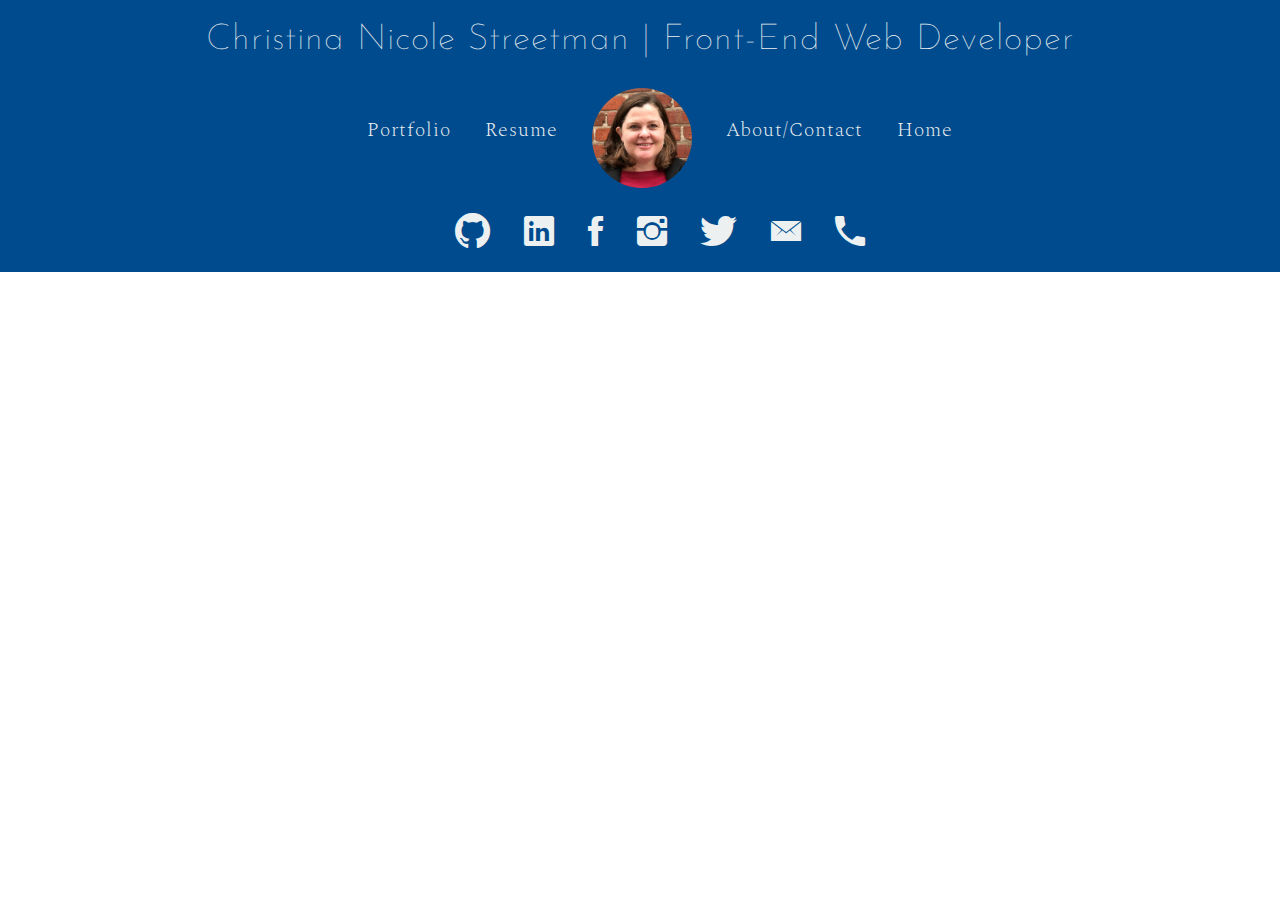
==== contact.html @ f12fd8ff "adding contact" ====
<!DOCTYPE html>
<html>
  <head>
    <meta charset="utf-8">
    <meta name="viewport" content="width=device-width, initial-scale=1">
    <title>Nicole Streetman</title>
    <link rel="stylesheet" href="http://code.ionicframework.com/ionicons/2.0.1/css/ionicons.min.css">
    <link rel="stylesheet" href="https://maxcdn.bootstrapcdn.com/bootstrap/3.3.7/css/bootstrap.min.css"crossorigin="anonymous">
    <link href="https://fonts.googleapis.com/css?family=Josefin+Sans:100,300,400|Spectral:200,300" rel="stylesheet">
    <link rel="stylesheet" href="./css/ionicons.css">
    <link rel="stylesheet" href="./css/styles.css">

  </head>
  <body>
    <div id="app-container">
        <div class="navbar">
          <h1>Christina Nicole Streetman | Front-End Web Developer</h1>

          <ul>
            <li class="menu-item">Portfolio</li>
            <li class="menu-item">Resume</li>
            <li class="navbar-pic"><img src="images/streetman_headshot.jpg"></li>
            <li class="menu-item">About/Contact</li>
            <li class="menu-item">Home</li>
          </ul>

        </div>
      <!-- <div class="background">
        <img src="images/india-with-kids3.jpg">
      </div> -->
    </div>
    <div class="footer">
      <ul>
        <li class="icon-social"><a href="https://github.com/nstreetman"><i class="icon ion-social-github"></i></a></li>
        <li class="icon-social"><a href="https://www.linkedin.com/in/nstreetman/"><i class="icon ion-social-linkedin"></i></a></li>
        <li class="icon-social"><a href="https://www.facebook.com/nicole.streetman"><i class="icon ion-social-facebook"></i></a></li>
        <li class="icon-social"><a href="https://www.instagram.com/nstreetman"><i class="icon ion-social-instagram"></i></a></li>
        <li class="icon-social"><a href="https://twitter.com/nstreetman"><i class="icon ion-social-twitter"></i></a></li>
        <li class="icon-social"><a href="mailto:nicole@nicolestreetman.com"><i class="icon ion-ios-email"></i></a></li>
        <li class="icon-social"><a href="tel:18433275851"><i class="icon ion-android-call"></i></a></li>
      </ul>
    </div>


    <script src="./js/utils.js"></script>
    <script src="./js/app.js"></script>

  </body>
</html>
---- css/styles.css ----
* {
  box-sizing: border-box; }

img {
  width: 100%;
  display: block; }

div .navbar {
  width: 100%; }

.navbar h1 {
  font-weight: 100;
  font-family: 'Josefin Sans', sans-serif;
  font-weight: 100;
  letter-spacing: 1px; }

.navbar {
  color: #ecf0f1;
  background-color: #004B8D;
  margin-left: auto;
  margin-right: auto;
  margin-top: 0px;
  margin-bottom: 0px;
  font-weight: normal;
  width: 100%;
  text-align: center;
  border-radius: 0%; }

.navbar ul {
  text-decoration: none;
  list-style: none;
  display: inline-block; }

.navbar li {
  display: inline-block;
  text-decoration: none;
  font-family: 'Spectral', serif;
  font-weight: 200;
  letter-spacing: 1px;
  font-size: 2rem;
  text-align: right;
  vertical-align: middle;
  padding: 2px 15px 2px 15px; }

.navbar-pic img {
  width: 100px;
  height: 100px;
  border-radius: 100px;
  margin-top: 15px; }

div .footer {
  width: 100%; }

.footer {
  color: #ecf0f1;
  background-color: #004B8D;
  margin-left: auto;
  margin-right: auto;
  margin-top: 0px;
  margin-bottom: 0px;
  font-weight: normal;
  width: 100%;
  text-align: center;
  border-radius: 0%; }

.footer ul {
  text-decoration: none;
  list-style: none;
  display: inline-block; }

.footer li {
  display: inline-block;
  text-decoration: none;
  font-size: 2rem;
  text-align: right;
  vertical-align: middle;
  padding: 2px 15px 2px 15px; }

.icon-social i {
  font-family: "Ionicons";
  font-size: 2em; }

.footer a {
  text-decoration: none; }

.footer a:hover {
  color: black; }

.footer a:link {
  color: #ecf0f1; }

.footer a:visited {
  color: #ecf0f1; }

/*# sourceMappingURL=styles.css.map */
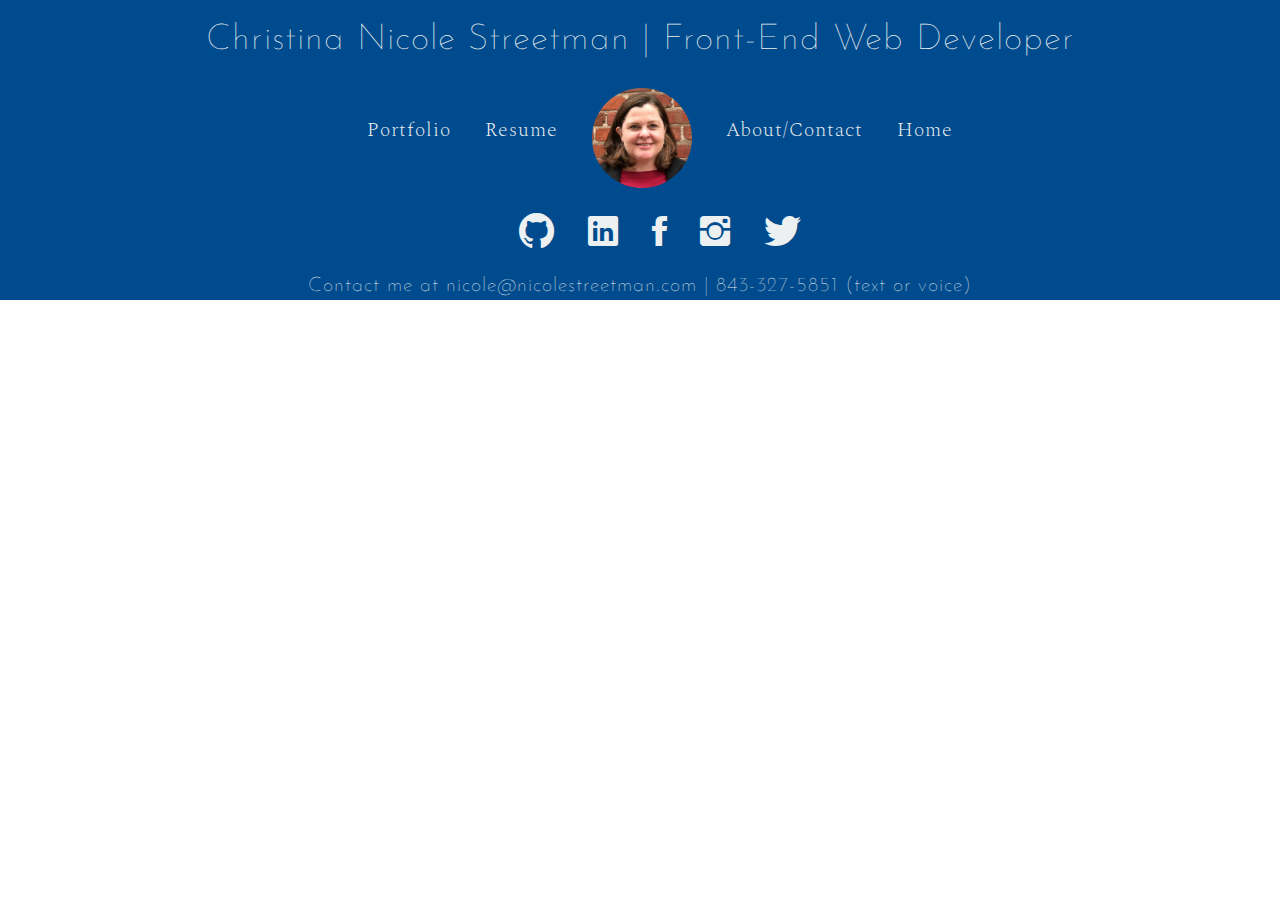
==== commit e9060d01: "dropdown nav" ====
--- a/contact.html
+++ b/contact.html
@@ -21,13 +21,13 @@
             <li class="menu-item">Resume</li>
             <li class="navbar-pic"><img src="images/streetman_headshot.jpg"></li>
             <li class="menu-item">About/Contact</li>
-            <li class="menu-item">Home</li>
+            <li class="menu-item"><a href="https://nicolestreetman.com">Home</li>
           </ul>
 
         </div>
-      <!-- <div class="background">
-        <img src="images/india-with-kids3.jpg">
-      </div> -->
+      <div class="background-secondary-page">
+
+      </div>
     </div>
     <div class="footer">
       <ul>
@@ -36,9 +36,14 @@
         <li class="icon-social"><a href="https://www.facebook.com/nicole.streetman"><i class="icon ion-social-facebook"></i></a></li>
         <li class="icon-social"><a href="https://www.instagram.com/nstreetman"><i class="icon ion-social-instagram"></i></a></li>
         <li class="icon-social"><a href="https://twitter.com/nstreetman"><i class="icon ion-social-twitter"></i></a></li>
-        <li class="icon-social"><a href="mailto:nicole@nicolestreetman.com"><i class="icon ion-ios-email"></i></a></li>
-        <li class="icon-social"><a href="tel:18433275851"><i class="icon ion-android-call"></i></a></li>
       </ul>
+    </div>
+    <div class="footer footer-text">
+      <p>Contact me at <a href="mailto:nicole@nicolestreetman.com">nicole@nicolestreetman.com</a> | <a href="tel:18433275851">843-327-5851</a> (text or voice)
+      <!-- <ul> -->
+        <!-- <li class="icon-social"><a href="mailto:nicole@nicolestreetman.com"><i class="icon ion-ios-email"></i>| nicole@nicolestreetman.com</a></li>
+        <li class="icon-social"><a href="tel:18433275851"><i class="icon ion-android-call"></i>| 843-327-5851</a></li> -->
+      <!-- </ul> -->
     </div>
 
 
--- a/css/styles.css
+++ b/css/styles.css
@@ -1,3 +1,50 @@
+.menu-btn div {
+  position: absolute;
+  left: 100%;
+  top: 64%;
+  padding-right: 8px;
+  margin-top: -0.50em;
+  line-height: 1.2;
+  font-size: 18px;
+  font-weight: 200;
+  vertical-align: middle;
+  z-index: 99; }
+
+.menu-btn span {
+  display: block;
+  width: 19px;
+  height: 3px;
+  margin: 4px 0;
+  background: white;
+  z-index: 99;
+  margin-left: auto;
+  margin-right: auto; }
+
+.responsive-menu {
+  display: none;
+  text-align: center;
+  margin-left: auto;
+  margin-right: auto; }
+
+.expand {
+  display: block !important; }
+
+.mobile-nav {
+  background-color: #004B8D;
+  color: white;
+  font-family: 'Spectral', serif;
+  font-weight: 200;
+  letter-spacing: 1px;
+  font-size: 1.5rem;
+  padding-top: 10px;
+  padding-bottom: 10px; }
+
+.responsive-menu li {
+  text-decoration: none;
+  list-style: none;
+  margin-left: -25px;
+  margin-top: 10px; }
+
 * {
   box-sizing: border-box; }
 
@@ -48,6 +95,18 @@
   border-radius: 100px;
   margin-top: 15px; }
 
+.navbar a {
+  text-decoration: none; }
+
+.menu-item a:hover {
+  color: black; }
+
+.navbar a:link {
+  color: #ecf0f1; }
+
+.navbar a:visited {
+  color: #ecf0f1; }
+
 div .footer {
   width: 100%; }
 
@@ -92,4 +151,22 @@
 .footer a:visited {
   color: #ecf0f1; }
 
+.footer-text p {
+  font-weight: 100;
+  font-family: 'Josefin Sans', sans-serif;
+  font-weight: 100;
+  letter-spacing: 1px;
+  font-size: 2rem;
+  text-align: center; }
+
+.background-secondary-page {
+  background: url("../images/india-with-kids3.jpg") no-repeat center center fixed;
+  -webkit-background-size: cover;
+  -moz-background-size: cover;
+  -o-background-size: cover;
+  background-size: cover;
+  text-transform: uppercase;
+  width: 100%;
+  height: 100%; }
+
 /*# sourceMappingURL=styles.css.map */
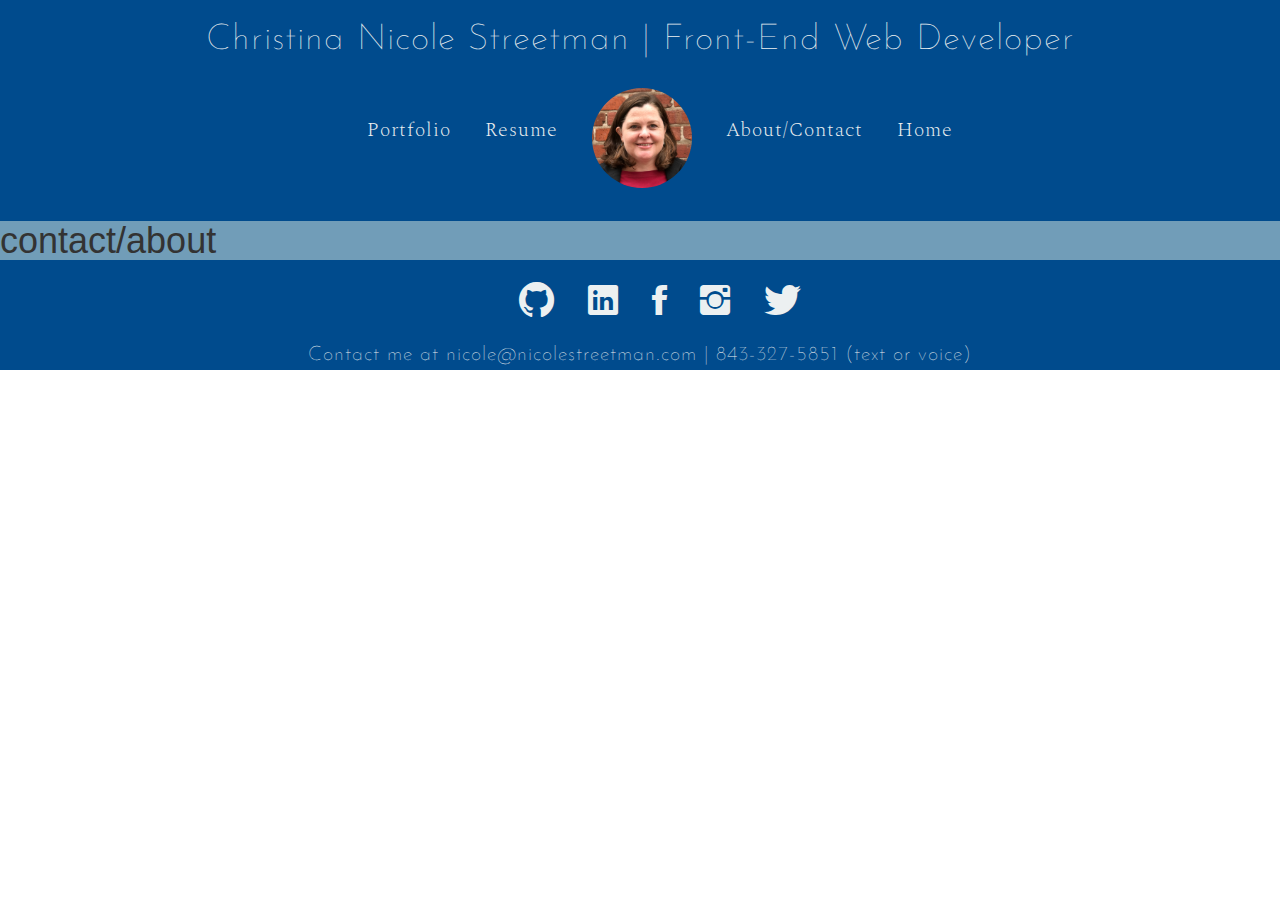
==== commit 7819f381: "lots of changes" ====
--- a/contact.html
+++ b/contact.html
@@ -9,46 +9,67 @@
     <link href="https://fonts.googleapis.com/css?family=Josefin+Sans:100,300,400|Spectral:200,300" rel="stylesheet">
     <link rel="stylesheet" href="./css/ionicons.css">
     <link rel="stylesheet" href="./css/styles.css">
-
   </head>
   <body>
-    <div id="app-container">
-        <div class="navbar">
-          <h1>Christina Nicole Streetman | Front-End Web Developer</h1>
+    <div id="body-container">
+        <div class="mobile-nav">
+          <div class="menu-btn" id="menu-btn">
+          	<div></div>
+          	<span></span>
+          	<span></span>
+          	<span></span>
+          </div>
 
+       <div class="responsive-menu">
           <ul>
-            <li class="menu-item">Portfolio</li>
-            <li class="menu-item">Resume</li>
-            <li class="navbar-pic"><img src="images/streetman_headshot.jpg"></li>
-            <li class="menu-item">About/Contact</li>
-            <li class="menu-item"><a href="https://nicolestreetman.com">Home</li>
+             <li><a href="./portfolio.html">Portfolio</a></li>
+             <li><a href="./index.html">Resume</a></li>
+             <li><a href="./contact.html">About/Contact</a></li>
+             <li><a href="./index.html">Home</a></li>
           </ul>
+       </div>
+      </div>
 
+
+      <div id="app-container">
+          <div class="navbar">
+            <h1>Christina Nicole Streetman | Front-End Web Developer</h1>
+
+            <ul>
+              <li class="menu-item"><a href="./portfolio.html">Portfolio</a></li>
+              <li class="menu-item"><a href="./index.html">Resume</a></li>
+              <li class="navbar-pic"><img src="images/streetman_headshot.jpg"></li>
+              <li class="menu-item"><a href="./contact.html">About/Contact</a></li>
+              <li class="menu-item"><a href="./index.html">Home</a></li>
+            </ul>
+
+          </div>
+        <div class="background">
+          <h1>contact/about</h1>
         </div>
-      <div class="background-secondary-page">
 
       </div>
-    </div>
-    <div class="footer">
-      <ul>
-        <li class="icon-social"><a href="https://github.com/nstreetman"><i class="icon ion-social-github"></i></a></li>
-        <li class="icon-social"><a href="https://www.linkedin.com/in/nstreetman/"><i class="icon ion-social-linkedin"></i></a></li>
-        <li class="icon-social"><a href="https://www.facebook.com/nicole.streetman"><i class="icon ion-social-facebook"></i></a></li>
-        <li class="icon-social"><a href="https://www.instagram.com/nstreetman"><i class="icon ion-social-instagram"></i></a></li>
-        <li class="icon-social"><a href="https://twitter.com/nstreetman"><i class="icon ion-social-twitter"></i></a></li>
-      </ul>
-    </div>
-    <div class="footer footer-text">
-      <p>Contact me at <a href="mailto:nicole@nicolestreetman.com">nicole@nicolestreetman.com</a> | <a href="tel:18433275851">843-327-5851</a> (text or voice)
-      <!-- <ul> -->
-        <!-- <li class="icon-social"><a href="mailto:nicole@nicolestreetman.com"><i class="icon ion-ios-email"></i>| nicole@nicolestreetman.com</a></li>
-        <li class="icon-social"><a href="tel:18433275851"><i class="icon ion-android-call"></i>| 843-327-5851</a></li> -->
-      <!-- </ul> -->
-    </div>
+      <div class="footer">
+        <ul>
+          <li class="icon-social"><a href="https://github.com/nstreetman"><i class="icon ion-social-github"></i></a></li>
+          <li class="icon-social"><a href="https://www.linkedin.com/in/nstreetman/"><i class="icon ion-social-linkedin"></i></a></li>
+          <li class="icon-social"><a href="https://www.facebook.com/nicole.streetman"><i class="icon ion-social-facebook"></i></a></li>
+          <li class="icon-social"><a href="https://www.instagram.com/nstreetman"><i class="icon ion-social-instagram"></i></a></li>
+          <li class="icon-social"><a href="https://twitter.com/nstreetman"><i class="icon ion-social-twitter"></i></a></li>
+        </ul>
+      </div>
+      <div class="footer footer-text">
+        <p>Contact me at <a href="mailto:nicole@nicolestreetman.com">nicole@nicolestreetman.com</a> | <a href="tel:18433275851">843-327-5851</a> (text or voice)
+      </div>
+      <div class="footer footer-text-mobile">
+        <p><a href="mailto:nicole@nicolestreetman.com">nicole@nicolestreetman.com</a></p>
+        <p><a href="tel:18433275851">843-327-5851</a> (text or voice)</p>
+      </div>
 
-
-    <script src="./js/utils.js"></script>
-    <script src="./js/app.js"></script>
-
+      <script src="https://ajax.googleapis.com/ajax/libs/jquery/3.1.0/jquery.min.js"></script>
+      <script src="./js/utils.js"></script>
+      <script src="./js/app.js"></script>
+      <script src="./js/scripts.js"></script>
+  </div>
   </body>
 </html>
--- a/css/styles.css
+++ b/css/styles.css
@@ -45,6 +45,11 @@
   margin-left: -25px;
   margin-top: 10px; }
 
+.background {
+  width: 100%;
+  height: 100%;
+  background-color: #719db8; }
+
 * {
   box-sizing: border-box; }
 
@@ -52,60 +57,16 @@
   width: 100%;
   display: block; }
 
+#body-container {
+  height: 100%;
+  background-color: #004B8D; }
+
 div .navbar {
-  width: 100%; }
-
-.navbar h1 {
-  font-weight: 100;
-  font-family: 'Josefin Sans', sans-serif;
-  font-weight: 100;
-  letter-spacing: 1px; }
-
-.navbar {
-  color: #ecf0f1;
-  background-color: #004B8D;
-  margin-left: auto;
-  margin-right: auto;
-  margin-top: 0px;
-  margin-bottom: 0px;
-  font-weight: normal;
-  width: 100%;
-  text-align: center;
-  border-radius: 0%; }
-
-.navbar ul {
-  text-decoration: none;
-  list-style: none;
-  display: inline-block; }
-
-.navbar li {
-  display: inline-block;
-  text-decoration: none;
-  font-family: 'Spectral', serif;
-  font-weight: 200;
-  letter-spacing: 1px;
-  font-size: 2rem;
-  text-align: right;
-  vertical-align: middle;
-  padding: 2px 15px 2px 15px; }
-
-.navbar-pic img {
-  width: 100px;
-  height: 100px;
-  border-radius: 100px;
-  margin-top: 15px; }
-
-.navbar a {
-  text-decoration: none; }
-
-.menu-item a:hover {
-  color: black; }
-
-.navbar a:link {
-  color: #ecf0f1; }
-
-.navbar a:visited {
-  color: #ecf0f1; }
+  display: none; }
+
+.mobile-photo {
+  padding-top: 25px;
+  padding-bottom: 25px; }
 
 div .footer {
   width: 100%; }
@@ -137,13 +98,13 @@
 
 .icon-social i {
   font-family: "Ionicons";
-  font-size: 2em; }
+  font-size: 1.5em; }
 
 .footer a {
   text-decoration: none; }
 
 .footer a:hover {
-  color: black; }
+  color: #719db8; }
 
 .footer a:link {
   color: #ecf0f1; }
@@ -151,22 +112,153 @@
 .footer a:visited {
   color: #ecf0f1; }
 
-.footer-text p {
+.footer-text-mobile p {
   font-weight: 100;
   font-family: 'Josefin Sans', sans-serif;
   font-weight: 100;
-  letter-spacing: 1px;
+  letter-spacing: 1.5px;
   font-size: 2rem;
   text-align: center; }
 
-.background-secondary-page {
-  background: url("../images/india-with-kids3.jpg") no-repeat center center fixed;
-  -webkit-background-size: cover;
-  -moz-background-size: cover;
-  -o-background-size: cover;
-  background-size: cover;
-  text-transform: uppercase;
-  width: 100%;
-  height: 100%; }
+.footer-text {
+  display: none; }
+
+.background {
+  display: none; }
+
+@media screen and (min-width: 1000px) {
+  .mobile-nav {
+    display: none; }
+
+  div .navbar {
+    display: block;
+    width: 100%; }
+
+  .navbar h1 {
+    font-weight: 100;
+    font-family: 'Josefin Sans', sans-serif;
+    font-weight: 100;
+    letter-spacing: 1px; }
+
+  .navbar {
+    color: #ecf0f1;
+    background-color: #004B8D;
+    margin-left: auto;
+    margin-right: auto;
+    margin-top: 0px;
+    margin-bottom: 0px;
+    font-weight: normal;
+    width: 100%;
+    text-align: center;
+    border-radius: 0%; }
+
+  .navbar ul {
+    text-decoration: none;
+    list-style: none;
+    display: inline-block; }
+
+  .navbar li {
+    display: inline-block;
+    text-decoration: none;
+    font-family: 'Spectral', serif;
+    font-weight: 200;
+    letter-spacing: 1px;
+    font-size: 2rem;
+    text-align: right;
+    vertical-align: middle;
+    padding: 2px 15px 2px 15px; }
+
+  .navbar-pic img {
+    width: 100px;
+    height: 100px;
+    border-radius: 100px;
+    margin-top: 15px; }
+
+  .navbar a {
+    text-decoration: none; }
+
+  .menu-item a:hover {
+    color: #719db8; }
+
+  .navbar a:link {
+    color: #ecf0f1; }
+
+  .navbar a:visited {
+    color: #ecf0f1; }
+
+  .background {
+    display: block; }
+
+  .mobile-photo {
+    display: none; }
+
+  div .footer {
+    width: 100%; }
+
+  .footer {
+    color: #ecf0f1;
+    background-color: #004B8D;
+    margin-left: auto;
+    margin-right: auto;
+    margin-top: 0px;
+    margin-bottom: 0px;
+    font-weight: normal;
+    width: 100%;
+    text-align: center;
+    border-radius: 0%; }
+
+  .footer ul {
+    text-decoration: none;
+    list-style: none;
+    display: inline-block; }
+
+  .footer li {
+    display: inline-block;
+    text-decoration: none;
+    font-size: 2rem;
+    text-align: right;
+    vertical-align: middle;
+    padding: 2px 15px 2px 15px; }
+
+  .icon-social i {
+    font-family: "Ionicons";
+    font-size: 2em; }
+
+  .footer a {
+    text-decoration: none;
+    color: #ecf0f1; }
+
+  .footer a:hover {
+    color: #719db8; }
+
+  .footer i:hover {
+    color: #719db8; }
+
+  .footer a:visited {
+    color: #ecf0f1; }
+
+  .footer-text {
+    display: block; }
+
+  .footer-text p {
+    font-weight: 100;
+    font-family: 'Josefin Sans', sans-serif;
+    font-weight: 100;
+    letter-spacing: 1px;
+    font-size: 2rem;
+    text-align: center; }
+
+  .footer-text-mobile {
+    display: none; }
+
+  .background-secondary-page {
+    background: url("../images/india-with-kids3.jpg") no-repeat center center fixed;
+    -webkit-background-size: cover;
+    -moz-background-size: cover;
+    -o-background-size: cover;
+    background-size: cover;
+    text-transform: uppercase;
+    width: 100%;
+    height: 100%; } }
 
 /*# sourceMappingURL=styles.css.map */
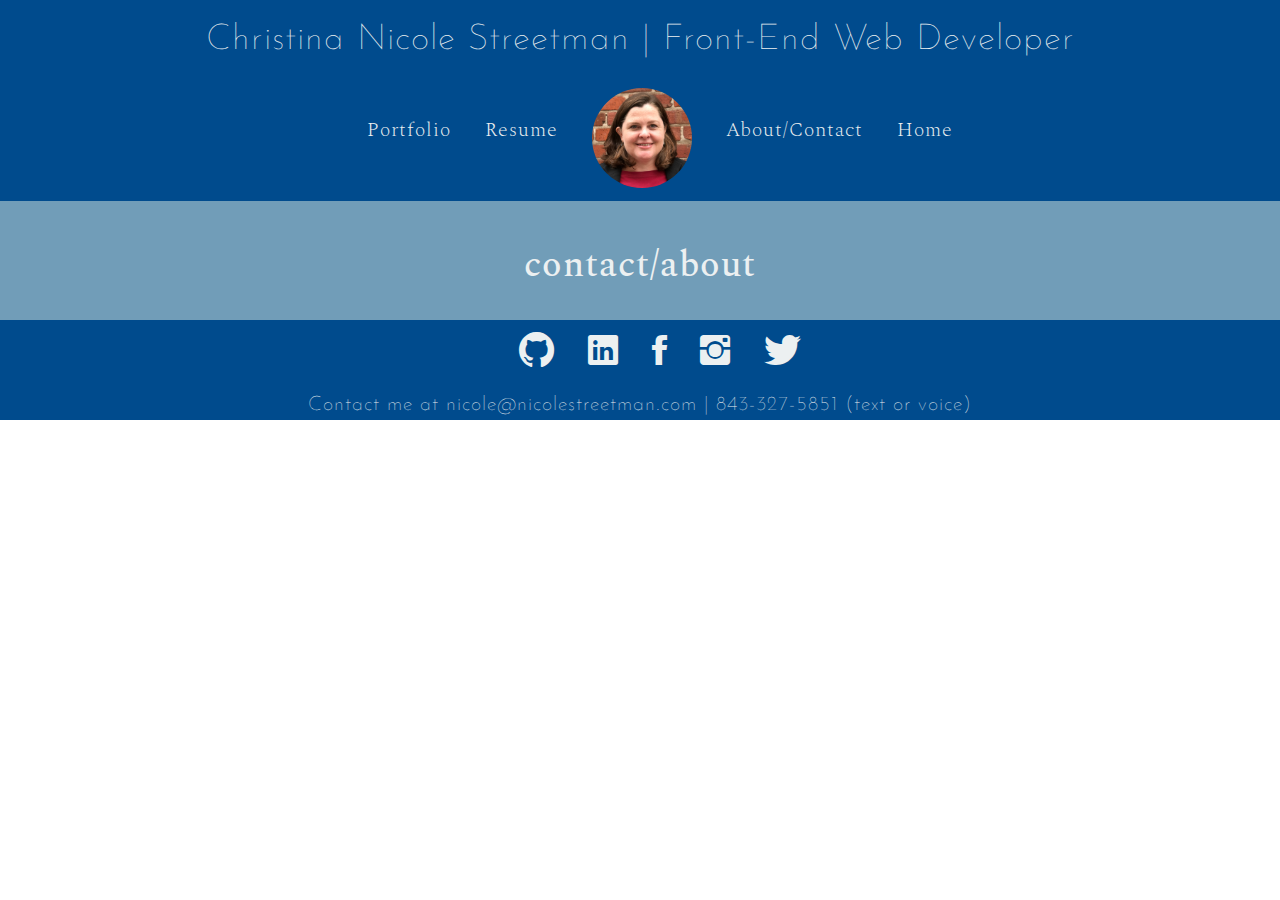
==== commit fbeef637: "Ch ch ch ch changes.." ====
--- a/contact.html
+++ b/contact.html
@@ -44,7 +44,7 @@
             </ul>
 
           </div>
-        <div class="background">
+        <div class="background-secondary">
           <h1>contact/about</h1>
         </div>
 
--- a/css/styles.css
+++ b/css/styles.css
@@ -45,10 +45,32 @@
   margin-left: -25px;
   margin-top: 10px; }
 
-.background {
+.responsive-menu {
+  color: #ecf0f1; }
+
+.responsive-menu a:link {
+  color: #ecf0f1; }
+
+.responsive-menu a:visited {
+  color: #ecf0f1; }
+
+.responsive-menu a {
+  text-decoration: none; }
+
+.responsive-menu a:hover {
+  color: #719db8; }
+
+.background-secondary {
   width: 100%;
   height: 100%;
-  background-color: #719db8; }
+  background-color: #719db8;
+  color: #ecf0f1;
+  text-align: center;
+  font-family: 'Spectral', serif;
+  font-weight: 200;
+  letter-spacing: 1px;
+  font-size: 1rem;
+  padding: 25px; }
 
 * {
   box-sizing: border-box; }
@@ -60,6 +82,13 @@
 #body-container {
   height: 100%;
   background-color: #004B8D; }
+
+.vimeo {
+  width: 100%; }
+
+iframe .vimeo {
+  margin-left: auto;
+  margin-right: auto; }
 
 div .navbar {
   display: none; }
@@ -126,7 +155,7 @@
 .background {
   display: none; }
 
-@media screen and (min-width: 1000px) {
+@media screen and (min-width: 992px) {
   .mobile-nav {
     display: none; }
 
@@ -187,7 +216,8 @@
     color: #ecf0f1; }
 
   .background {
-    display: block; }
+    display: block;
+    width: 100%; }
 
   .mobile-photo {
     display: none; }
@@ -249,16 +279,6 @@
     text-align: center; }
 
   .footer-text-mobile {
-    display: none; }
-
-  .background-secondary-page {
-    background: url("../images/india-with-kids3.jpg") no-repeat center center fixed;
-    -webkit-background-size: cover;
-    -moz-background-size: cover;
-    -o-background-size: cover;
-    background-size: cover;
-    text-transform: uppercase;
-    width: 100%;
-    height: 100%; } }
+    display: none; } }
 
 /*# sourceMappingURL=styles.css.map */
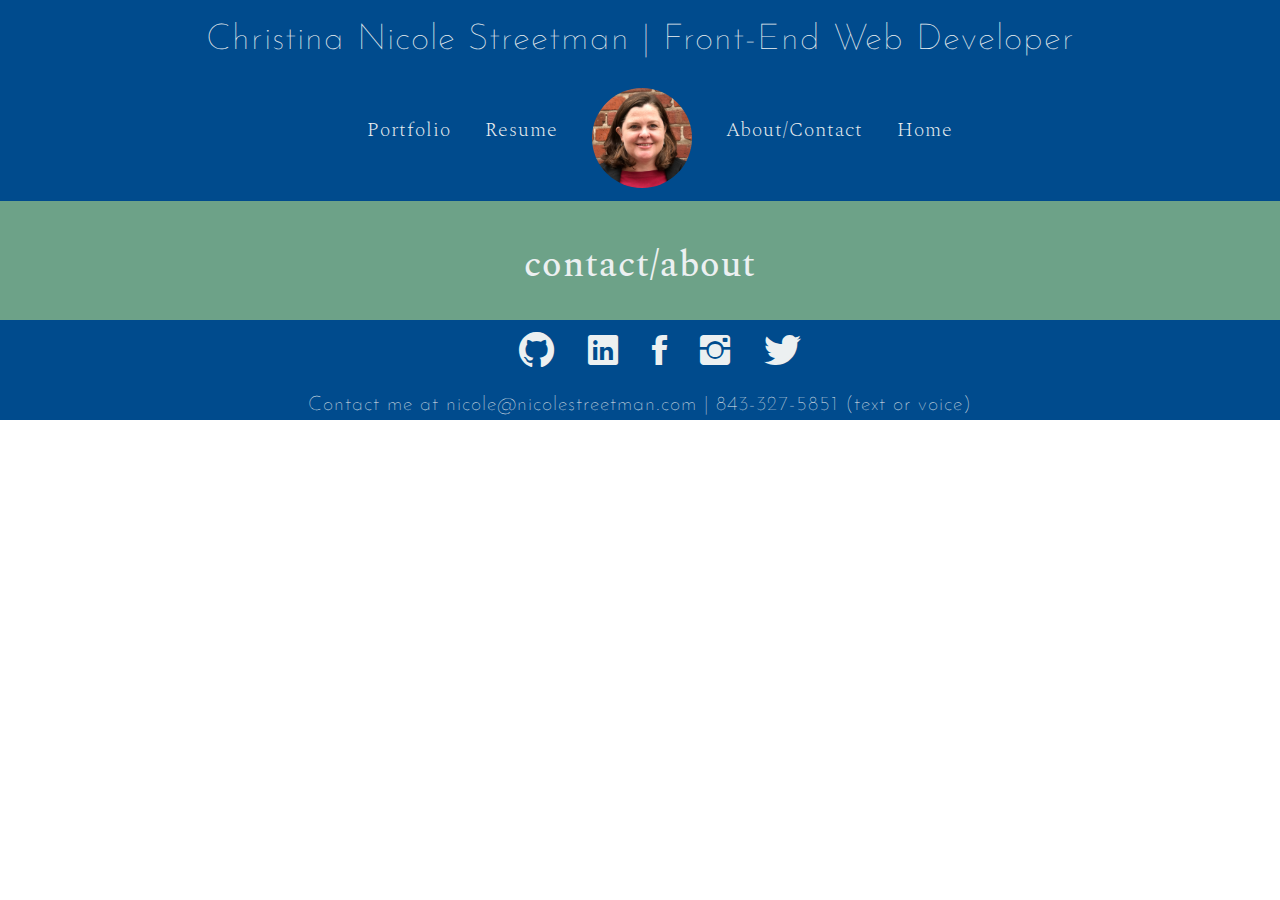
==== commit 5007f71e: "tweak mobile dropdown" ====
--- a/contact.html
+++ b/contact.html
@@ -22,10 +22,10 @@
 
        <div class="responsive-menu">
           <ul>
-             <li><a href="./portfolio.html">Portfolio</a></li>
-             <li><a href="./index.html">Resume</a></li>
-             <li><a href="./contact.html">About/Contact</a></li>
-             <li><a href="./index.html">Home</a></li>
+            <li><a href="./portfolio.html">Portfolio</a></li>
+            <li><a href="./Streetman_Nicole_Resume.pdf">Resume</a></li>
+            <li><a href="./contact.html">About/Contact</a></li>
+            <li><a href="./index.html">Home</a></li>
           </ul>
        </div>
       </div>
@@ -37,7 +37,7 @@
 
             <ul>
               <li class="menu-item"><a href="./portfolio.html">Portfolio</a></li>
-              <li class="menu-item"><a href="./index.html">Resume</a></li>
+              <li class="menu-item"><a href="./Streetman_Nicole_Resume.pdf">Resume</a></li>
               <li class="navbar-pic"><img src="images/streetman_headshot.jpg"></li>
               <li class="menu-item"><a href="./contact.html">About/Contact</a></li>
               <li class="menu-item"><a href="./index.html">Home</a></li>
--- a/css/styles.css
+++ b/css/styles.css
@@ -12,9 +12,9 @@
 
 .menu-btn span {
   display: block;
-  width: 19px;
+  width: 30px;
   height: 3px;
-  margin: 4px 0;
+  margin: 7px 0;
   background: white;
   z-index: 99;
   margin-left: auto;
@@ -35,7 +35,7 @@
   font-family: 'Spectral', serif;
   font-weight: 200;
   letter-spacing: 1px;
-  font-size: 1.5rem;
+  font-size: 2rem;
   padding-top: 10px;
   padding-bottom: 10px; }
 
@@ -60,10 +60,24 @@
 .responsive-menu a:hover {
   color: #719db8; }
 
+.flexbox-container {
+  display: block; }
+
+* {
+  box-sizing: border-box; }
+
+img {
+  width: 100%;
+  display: block; }
+
+#body-container {
+  height: 100%;
+  background-color: #004B8D; }
+
 .background-secondary {
   width: 100%;
   height: 100%;
-  background-color: #719db8;
+  background-color: #6da288;
   color: #ecf0f1;
   text-align: center;
   font-family: 'Spectral', serif;
@@ -72,17 +86,6 @@
   font-size: 1rem;
   padding: 25px; }
 
-* {
-  box-sizing: border-box; }
-
-img {
-  width: 100%;
-  display: block; }
-
-#body-container {
-  height: 100%;
-  background-color: #004B8D; }
-
 .vimeo {
   width: 100%; }
 
@@ -133,7 +136,7 @@
   text-decoration: none; }
 
 .footer a:hover {
-  color: #719db8; }
+  color: #6da288; }
 
 .footer a:link {
   color: #ecf0f1; }
@@ -207,7 +210,7 @@
     text-decoration: none; }
 
   .menu-item a:hover {
-    color: #719db8; }
+    color: #6da288; }
 
   .navbar a:link {
     color: #ecf0f1; }
@@ -259,10 +262,10 @@
     color: #ecf0f1; }
 
   .footer a:hover {
-    color: #719db8; }
+    color: #6da288; }
 
   .footer i:hover {
-    color: #719db8; }
+    color: #6da288; }
 
   .footer a:visited {
     color: #ecf0f1; }
@@ -279,6 +282,14 @@
     text-align: center; }
 
   .footer-text-mobile {
-    display: none; } }
+    display: none; }
+
+  .flexbox-container {
+    display: flex; }
+
+  .thumbnail {
+    width: 600px;
+    margin-left: 8%;
+    margin-right: 5%; } }
 
 /*# sourceMappingURL=styles.css.map */
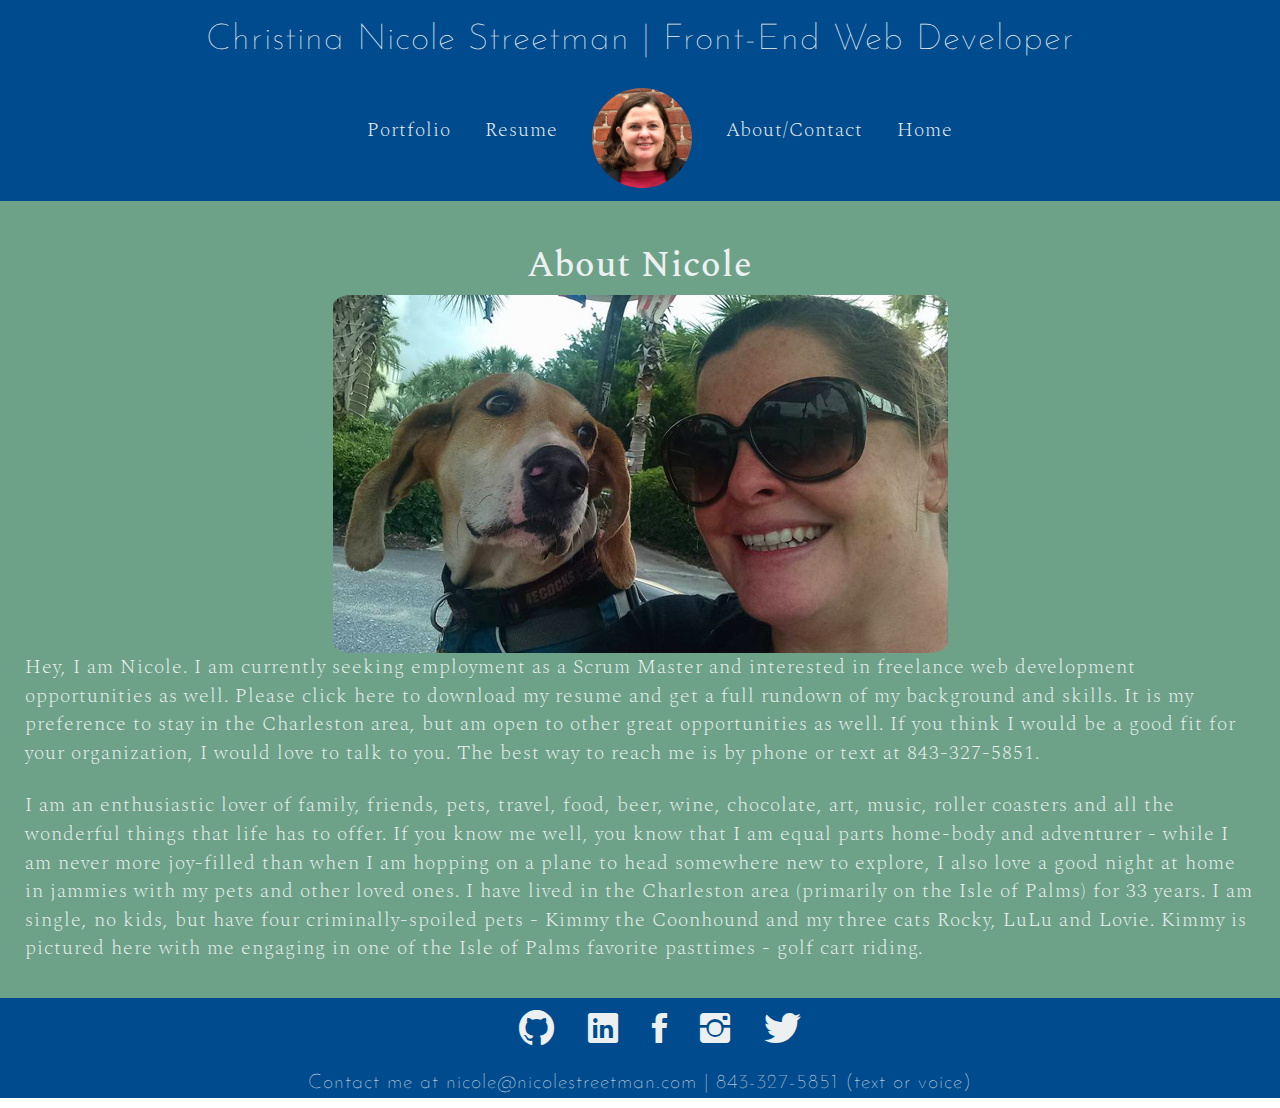
==== commit 19a5d46f: "about" ====
--- a/contact.html
+++ b/contact.html
@@ -44,8 +44,12 @@
             </ul>
 
           </div>
-        <div class="background-secondary">
-          <h1>contact/about</h1>
+        <div class="background-secondary bio-text">
+          <h1>About Nicole</h1>
+          <img  class="bio-pic" src="images/kimmy-and-me.jpg"/>
+          <p>Hey, I am Nicole. I am currently seeking employment as a Scrum Master and interested in freelance web development opportunities as well. <a href="Streetman_Nicole_Resume.pdf"/> Please click here to download my resume and get a full rundown of my background and skills.</a>  It is my preference to stay in the Charleston area, but am open to other great opportunities as well. If you think I would be a good fit for your organization, I would love to talk to you. The best way to reach me is by phone or text at 843-327-5851.</p>
+          <br/>
+          <p>I am an enthusiastic lover of family, friends, pets, travel, food, beer, wine, chocolate, art, music, roller coasters and all the wonderful things that life has to offer.  If you know me well, you know that I am equal parts home-body and adventurer - while I am never more joy-filled than when I am hopping on a plane to head somewhere new to explore, I also love a good night at home in jammies with my pets and other loved ones. I have lived in the Charleston area (primarily on the Isle of Palms) for 33 years. I am single, no kids, but have four criminally-spoiled pets - Kimmy the Coonhound and my three cats Rocky, LuLu and Lovie. Kimmy is pictured here with me engaging in one of the Isle of Palms favorite pasttimes - golf cart riding.</p>
         </div>
 
       </div>
--- a/css/styles.css
+++ b/css/styles.css
@@ -74,6 +74,17 @@
   height: 100%;
   background-color: #004B8D; }
 
+.bio-text a {
+  color: inherit; }
+
+.bio-text a:hover {
+  color: black; }
+
+p {
+  font-family: 'Spectral', serif;
+  font-size: 20px;
+  text-align: left; }
+
 .background-secondary {
   width: 100%;
   height: 100%;
@@ -158,6 +169,12 @@
 .background {
   display: none; }
 
+.bio-pic {
+  width: 50%;
+  border-radius: 3%;
+  margin-left: auto;
+  margin-right: auto; }
+
 @media screen and (min-width: 992px) {
   .mobile-nav {
     display: none; }
